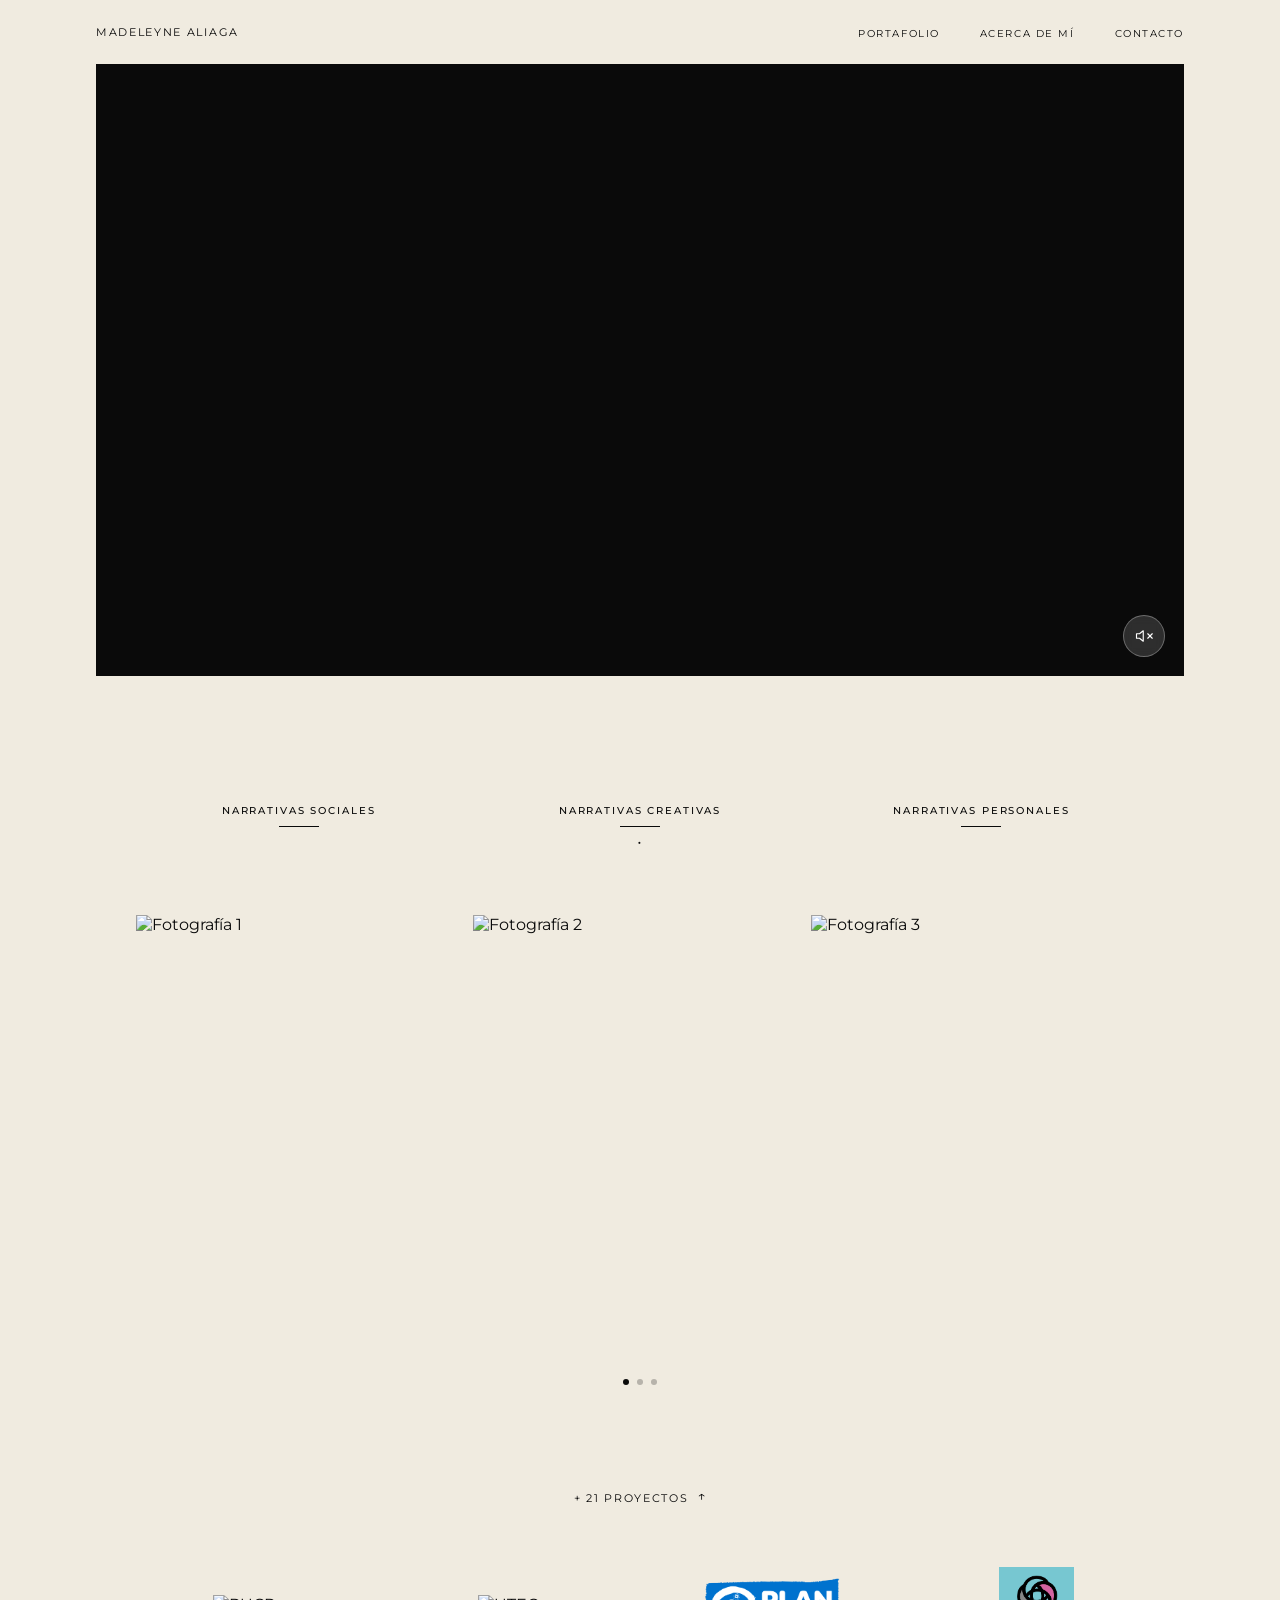
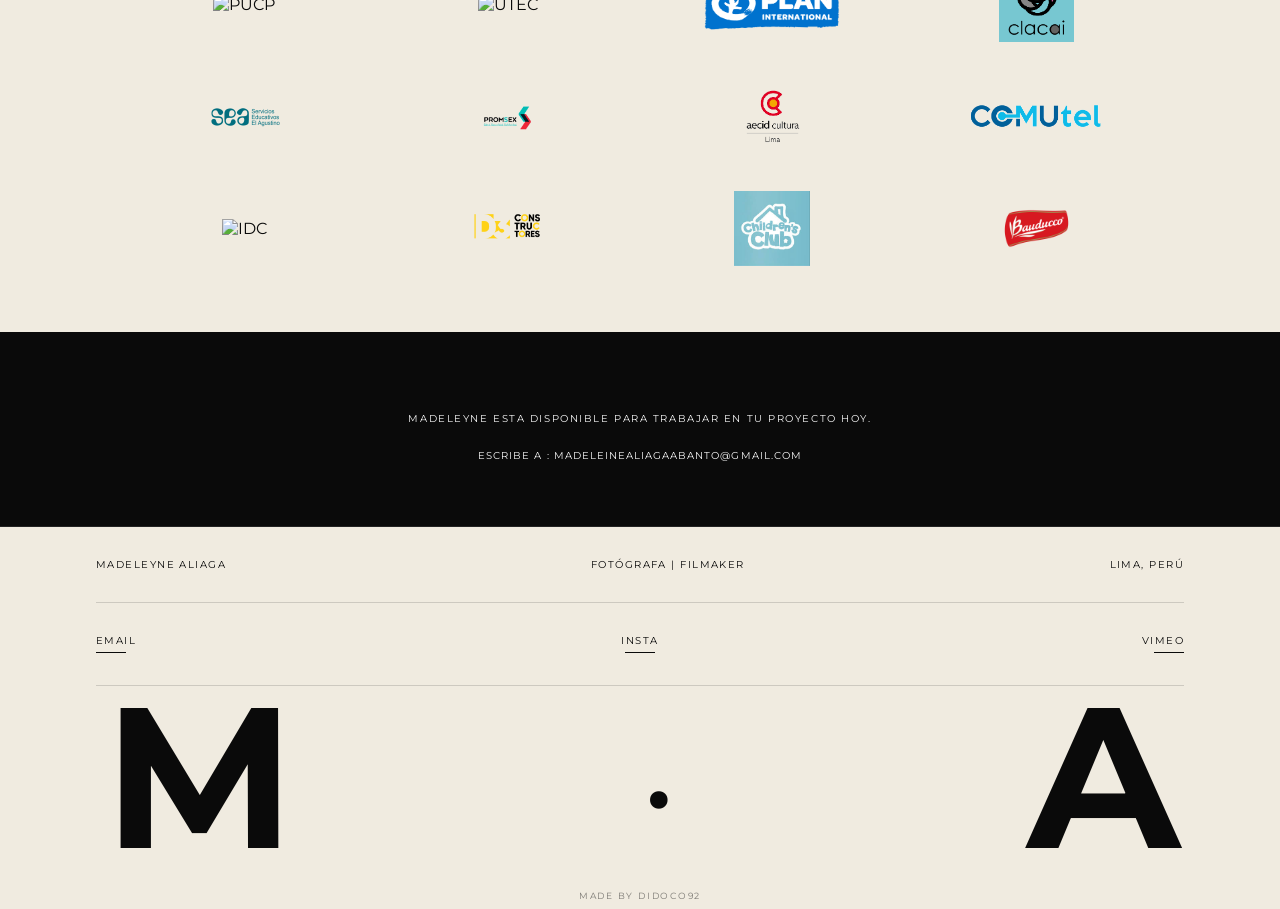
==== index.html @ 3b681f4a "feat: add pther subsides" ====
<!DOCTYPE html>
<html lang="es">
<head>
  <meta charset="UTF-8" />
  <meta name="viewport" content="width=device-width, initial-scale=1.0" />
  <title>Madeleyne Aliaga — Fotógrafa | Filmaker</title>
  <link rel="preconnect" href="https://fonts.googleapis.com" />
  <link rel="preconnect" href="https://fonts.gstatic.com" crossorigin />
  <link href="https://fonts.googleapis.com/css2?family=Cormorant+Garamond:wght@300;400;500&family=Montserrat:wght@300;400;500&display=swap" rel="stylesheet" />
  <link rel="stylesheet" href="css/styles.css" />
</head>
<body>

  <!-- NAVBAR -->
  <nav class="navbar" id="navbar">
    <a href="index.html" class="nav-logo">MADELEYNE ALIAGA</a>
    <button class="nav-toggle" id="navToggle" aria-label="Menú">
      <span></span><span></span><span></span>
    </button>
    <ul class="nav-links" id="navLinks">
      <li><a href="portafolio.html">PORTAFOLIO</a></li>
      <li><a href="acerca.html">ACERCA DE MÍ</a></li>
      <li><a href="contacto.html">CONTACTO</a></li>
    </ul>
  </nav>

  <main>

    <!-- SECCIÓN 1: HERO VIDEO VIMEO -->
    <section class="hero">
      <div class="video-wrapper">
        <iframe
          id="vimeoPlayer"
          src="https://player.vimeo.com/video/1180975391?autoplay=1&muted=1&loop=1&controls=0&title=0&byline=0&portrait=0"
          frameborder="0"
          allow="autoplay; fullscreen; picture-in-picture"
          allowfullscreen
          title="Reel Madeleyne Aliaga">
        </iframe>
        <button class="btn-mute" id="btnMute" aria-label="Activar sonido">
          <span id="muteIcon">
            <svg width="18" height="18" viewBox="0 0 24 24" fill="none" stroke="currentColor" stroke-width="1.5" stroke-linecap="round" stroke-linejoin="round">
              <polygon points="11 5 6 9 2 9 2 15 6 15 11 19 11 5"/>
              <line x1="23" y1="9" x2="17" y2="15"/>
              <line x1="17" y1="9" x2="23" y2="15"/>
            </svg>
          </span>
        </button>
      </div>
    </section>

    <!-- SECCIÓN 2: CATEGORÍAS -->
    <section class="categorias">
      <a href="portafolio.html#narrativas-sociales" class="categoria-item">
        <span class="categoria-titulo">NARRATIVAS SOCIALES</span>
        <span class="categoria-linea"></span>
      </a>
      <a href="portafolio.html#narrativas-creativas" class="categoria-item">
        <span class="categoria-titulo">NARRATIVAS CREATIVAS</span>
        <span class="categoria-linea"></span>
        <span class="categoria-punto">·</span>
      </a>
      <a href="portafolio.html#narrativas-personales" class="categoria-item">
        <span class="categoria-titulo">NARRATIVAS PERSONALES</span>
        <span class="categoria-linea"></span>
      </a>
    </section>

    <!-- SECCIÓN 3: GALERÍA ROTATIVA -->
    <section class="galeria">
      <div class="galeria-track" id="galeriaTrack">
        <!-- Grupo 1 -->
        <div class="galeria-grupo activo">
          <div class="galeria-foto"><img src="img/galeria/grupo_1/persona1.jpg" alt="Fotografía 1" loading="lazy" decoding="async" /></div>
          <div class="galeria-foto"><img src="img/galeria/grupo_1/persona2.jpg" alt="Fotografía 2" loading="lazy" decoding="async" /></div>
          <div class="galeria-foto"><img src="img/galeria/grupo_1/persona3.jpg" alt="Fotografía 3" loading="lazy" decoding="async" /></div>
        </div>
        <!-- Grupo 2 -->
        <div class="galeria-grupo">
          <div class="galeria-foto"><img src="img/galeria/grupo_2/persona1.jpg" alt="Fotografía 4" loading="lazy" decoding="async" /></div>
          <div class="galeria-foto"><img src="img/galeria/grupo_2/persona2.jpg" alt="Fotografía 5" loading="lazy" decoding="async" /></div>
          <div class="galeria-foto"><img src="img/galeria/grupo_2/persona3.jpg" alt="Fotografía 6" loading="lazy" decoding="async" /></div>
        </div>
        <!-- Grupo 3 -->
        <div class="galeria-grupo">
          <div class="galeria-foto"><img src="img/galeria/grupo_3/persona1.jpg" alt="Fotografía 7" loading="lazy" decoding="async" /></div>
          <div class="galeria-foto"><img src="img/galeria/grupo_3/persona2.jpg" alt="Fotografía 8" loading="lazy" decoding="async" /></div>
          <div class="galeria-foto"><img src="img/galeria/grupo_3/persona3.jpg" alt="Fotografía 9" loading="lazy" decoding="async" /></div>
        </div>
      </div>
      <!-- Indicadores -->
      <div class="galeria-dots">
        <span class="dot activo" data-index="0"></span>
        <span class="dot" data-index="1"></span>
        <span class="dot" data-index="2"></span>
      </div>
    </section>

    <!-- SECCIÓN 4: + 21 PROYECTOS -->
    <section class="proyectos">
      <button class="proyectos-toggle" id="proyectosToggle" aria-expanded="false">
        + 21 PROYECTOS
        <span class="proyectos-flecha">↓</span>
      </button>

      <!-- LOGOS CLIENTES -->
      <div class="clientes-grid" id="clientesGrid">
        <div class="cliente-logo"><img src="img/clientes/pucp.png" alt="PUCP" /></div>
        <div class="cliente-logo"><img src="img/clientes/utec.png" alt="UTEC" /></div>
        <div class="cliente-logo"><img src="img/clientes/plan.png" alt="Plan International" /></div>
        <div class="cliente-logo"><img src="img/clientes/clacai.png" alt="CLACAI" /></div>
        <div class="cliente-logo"><img src="img/clientes/sea.png" alt="SEA" /></div>
        <div class="cliente-logo"><img src="img/clientes/promsex.png" alt="PROMSEX" /></div>
        <div class="cliente-logo"><img src="img/clientes/aecid.png" alt="AECID Cultura" /></div>
        <div class="cliente-logo"><img src="img/clientes/comutel.png" alt="COMUTEL" /></div>
        <div class="cliente-logo"><img src="img/clientes/idc.png" alt="IDC" /></div>
        <div class="cliente-logo"><img src="img/clientes/construtores.png" alt="Construtores" /></div>
        <div class="cliente-logo"><img src="img/clientes/childrens-club.jpg" alt="Children's Club" /></div>
        <div class="cliente-logo"><img src="img/clientes/bauducco.png" alt="Bauducco" /></div>
      </div>
    </section>

  </main>

  <!-- FOOTER -->
  <footer class="footer">
    <div class="footer-top">
      <p class="footer-disponible">MADELEYNE ESTA DISPONIBLE PARA TRABAJAR EN TU PROYECTO HOY.</p>
      <p class="footer-escribe">ESCRIBE A : <a href="mailto:madeleinealiagaabanto@gmail.com">MADELEINEALIAGAABANTO@GMAIL.COM</a></p>
    </div>
    <div class="footer-bottom">
      <div class="footer-info">
        <span>MADELEYNE ALIAGA</span>
        <span>FOTÓGRAFA | FILMAKER</span>
        <span>LIMA, PERÚ</span>
      </div>
      <div class="footer-links">
        <a href="mailto:madeleinealiagaabanto@gmail.com" class="footer-link">
          EMAIL
          <span class="footer-link-linea"></span>
        </a>
        <a href="https://www.instagram.com/madeleynealiaga31" target="_blank" rel="noopener" class="footer-link">
          INSTA
          <span class="footer-link-linea"></span>
        </a>
        <a href="https://vimeo.com/madeleynealiaga" target="_blank" rel="noopener" class="footer-link">
          VIMEO
          <span class="footer-link-linea"></span>
        </a>
      </div>
      
      <div class="footer-iniciales">
        <span class="inicial">M</span>
        <span class="inicial-punto">.</span>
        <span class="inicial">A</span>
      </div>
      <div class="footer-madeby">
          <span>MADE BY DIDOCO92</span>
      </div>
    </div>
  </footer>

  <script src="js/main.js"></script>
</body>
</html>
---- css/styles.css ----
/* =============================================
   VARIABLES
   ============================================= */
:root {
  --crema: #F0EBE0;
  --negro: #0a0a0a;
  --gris-footer: #6B6B5E;
  --texto-claro: #f5f5f5;
  --font-titulo: 'Cormorant Garamond', serif;
  --font-cuerpo: 'Montserrat', sans-serif;
  --transicion: 0.35s ease;
}

/* =============================================
   RESET Y BASE
   ============================================= */
*, *::before, *::after { box-sizing: border-box; margin: 0; padding: 0; }

html { scroll-behavior: smooth; font-size: 16px; }

body {
  font-family: var(--font-cuerpo);
  background-color: var(--crema);
  color: var(--negro);
  overflow-x: hidden;
}

img { display: block; width: 100%; height: 100%; object-fit: cover; }
a { text-decoration: none; color: inherit; }
ul { list-style: none; }
button { border: none; background: none; font-family: var(--font-cuerpo); }

/* =============================================
   NAVBAR
   ============================================= */
.navbar {
  position: relative;
  z-index: 1000;
  display: flex;
  align-items: center;
  justify-content: space-between;
  padding: 1.4rem 6rem;
  background: var(--crema);
}

.navbar.scrolled {
  background: var(--crema);
  padding: 1rem 6rem;
}

.nav-logo {
  font-family: var(--font-cuerpo);
  font-size: 0.7rem;
  font-weight: 400;
  letter-spacing: 0.15em;
  color: var(--negro);
  transition: opacity var(--transicion);
}

.nav-logo:hover { opacity: 0.6; }

.nav-links {
  display: flex;
  gap: 2.5rem;
  align-items: center;
}

.nav-links a {
  font-size: 0.65rem;
  font-weight: 400;
  letter-spacing: 0.15em;
  color: var(--negro);
  position: relative;
  transition: opacity var(--transicion);
}

.nav-links a::after {
  content: '';
  position: absolute;
  bottom: -3px; left: 0;
  width: 0; height: 1px;
  background: var(--negro);
  transition: width var(--transicion);
}

.nav-links a:hover::after { width: 100%; }
.nav-links a:hover { opacity: 0.7; }

.nav-toggle {
  display: none;
  flex-direction: column;
  gap: 5px;
  padding: 4px;
}

.nav-toggle span {
  display: block;
  width: 22px; height: 1px;
  background: var(--negro);
  transition: transform var(--transicion), opacity var(--transicion);
}

.nav-toggle.abierto span:nth-child(1) { transform: translateY(6px) rotate(45deg); }
.nav-toggle.abierto span:nth-child(2) { opacity: 0; }
.nav-toggle.abierto span:nth-child(3) { transform: translateY(-6px) rotate(-45deg); }

/* =============================================
   HERO — VIDEO VIMEO
   ============================================= */
.hero {
  width: 100%;
  padding: 0 6rem 3rem;
  background: var(--crema);
}

.video-wrapper {
  position: relative;
  width: 100%;
  aspect-ratio: 16 / 9;
  overflow: hidden;
  background: var(--negro);
}

.video-wrapper iframe {
  width: 100%; height: 100%;
  border: none;
  pointer-events: none;
}

/* Botón mute/unmute */
.btn-mute {
  position: absolute;
  bottom: 1.2rem;
  right: 1.2rem;
  z-index: 10;
  width: 42px; height: 42px;
  border-radius: 50%;
  background: rgba(255,255,255,0.15);
  backdrop-filter: blur(6px);
  border: 1px solid rgba(255,255,255,0.3);
  display: flex;
  align-items: center;
  justify-content: center;
  color: white;
  transition: background var(--transicion), transform var(--transicion);
  cursor: none;
}

.btn-mute:hover {
  background: rgba(255,255,255,0.3);
  transform: scale(1.08);
}

.btn-mute svg { display: block; }

/* =============================================
   CATEGORÍAS
   ============================================= */
.categorias {
  display: grid;
  grid-template-columns: repeat(3, 1fr);
  padding: 4rem 6rem 3rem;
  max-width: 1200px;
  margin: 0 auto;
  gap: 1rem;
  background: var(--crema);
}

.categoria-item {
  display: flex;
  flex-direction: column;
  align-items: center;
  gap: 0.6rem;
  padding: 1rem;
  transition: opacity var(--transicion);
  position: relative;
}

.categoria-item:hover { opacity: 0.6; }

.categoria-titulo {
  font-size: 0.65rem;
  font-weight: 500;
  letter-spacing: 0.18em;
  color: var(--negro);
  text-align: center;
}

.categoria-linea {
  display: block;
  width: 40px; height: 1px;
  background: var(--negro);
}

.categoria-punto {
  font-size: 1.2rem;
  line-height: 1;
  margin-top: -0.3rem;
}

/* =============================================
   GALERÍA ROTATIVA
   ============================================= */
.galeria {
  padding: 0 6rem 4rem;
  max-width: 1200px;
  margin: 0 auto;
  background: var(--crema);
  position: relative;
}

.galeria-track { position: relative; }

.galeria-grupo {
  display: grid;
  grid-template-columns: repeat(3, 1fr);
  gap: 4px;
  opacity: 0;
  position: absolute;
  top: 0; left: 0;
  width: 100%;
  transition: opacity 0.8s ease;
  pointer-events: none;
}

.galeria-grupo.activo {
  opacity: 1;
  position: relative;
  pointer-events: all;
}

.galeria-foto {
  aspect-ratio: 3 / 4;
  overflow: hidden;
}

.galeria-foto img {
  transition: transform 0.6s ease;
}

.galeria-foto:hover img { transform: scale(1.04); }

.galeria-dots {
  display: flex;
  justify-content: center;
  gap: 8px;
  margin-top: 1.2rem;
}

.dot {
  width: 6px; height: 6px;
  border-radius: 50%;
  background: rgba(10,10,10,0.25);
  cursor: pointer;
  transition: background var(--transicion);
}

.dot.activo { background: var(--negro); }

/* =============================================
   + 21 PROYECTOS
   ============================================= */
.proyectos {
  padding: 2rem 6rem 4rem;
  max-width: 1200px;
  margin: 0 auto;
  background: var(--crema);
  text-align: center;
}

.proyectos-toggle {
  font-family: var(--font-cuerpo);
  font-size: 0.7rem;
  font-weight: 400;
  letter-spacing: 0.15em;
  color: var(--negro);
  display: inline-flex;
  align-items: center;
  gap: 0.5rem;
  padding: 0.5rem 0;
  border-bottom: 1px solid transparent;
  transition: border-color var(--transicion), opacity var(--transicion);
}

.proyectos-toggle:hover { opacity: 0.6; }

.proyectos-flecha {
  display: inline-block;
  transition: transform var(--transicion);
  font-size: 0.9rem;
}

.proyectos-toggle[aria-expanded="true"] .proyectos-flecha {
  transform: rotate(180deg);
}

.clientes-grid {
  display: grid;
  grid-template-columns: repeat(4, 1fr);
  gap: 2rem 3rem;
  align-items: center;
  justify-items: center;
  margin-top: 3rem;
  max-height: 0;
  overflow: hidden;
  opacity: 0;
  transition: max-height 0.6s ease, opacity 0.5s ease;
}

.clientes-grid.visible {
  max-height: 600px;
  opacity: 1;
}

.cliente-logo {
  width: 140px; height: 80px;
  display: flex;
  align-items: center;
  justify-content: center;
}

.cliente-logo img {
  width: auto;
  height: auto;
  max-width: 140px;
  max-height: 75px;
  object-fit: contain;
  filter: grayscale(0%);
  opacity: 1;
  transition: transform var(--transicion);
}

.cliente-logo img:hover {
  transform: scale(1.05);
}

/* =============================================
   FOOTER
   ============================================= */
.footer { background: var(--negro); }

.footer-top {
  padding: 5rem 2.5rem 4rem;
  text-align: center;
  border-bottom: 1px solid rgba(255,255,255,0.1);
}

.footer-disponible {
  font-size: 0.65rem;
  font-weight: 400;
  letter-spacing: 0.15em;
  color: var(--texto-claro);
  margin-bottom: 1.5rem;
}

.footer-escribe {
  font-size: 0.65rem;
  letter-spacing: 0.1em;
  color: var(--texto-claro);
}

.footer-escribe a {
  color: var(--texto-claro);
  transition: opacity var(--transicion);
}

.footer-escribe a:hover { opacity: 0.6; }

.footer-bottom {
  background: var(--crema);
  padding: 2rem 6rem 0;
  max-width: 100%;
}

.footer-info {
  display: flex;
  justify-content: space-between;
  align-items: center;
  padding-bottom: 2rem;
  border-bottom: 1px solid rgba(10,10,10,0.15);
}

.footer-info span {
  font-size: 0.6rem;
  letter-spacing: 0.15em;
  color: var(--negro);
  font-weight: 400;
}

.footer-links {
  display: flex;
  justify-content: space-between;
  padding: 2rem 0;
  border-bottom: 1px solid rgba(10,10,10,0.15);
}

.footer-link {
  display: flex;
  flex-direction: column;
  align-items: flex-start;
  gap: 6px;
  font-size: 0.6rem;
  letter-spacing: 0.15em;
  color: var(--negro);
  transition: opacity var(--transicion);
  flex: 1;
}

.footer-link:nth-child(2) { align-items: center; }
.footer-link:nth-child(3) { align-items: flex-end; }

.footer-link:hover { opacity: 0.5; }

.footer-link-linea {
  display: block;
  width: 30px; height: 1px;
  background: var(--negro);
}

.footer-madeby {
  text-align: center;
  padding: 1.5rem 0 0.5rem;
  font-size: 0.55rem;
  letter-spacing: 0.2em;
  color: rgba(10,10,10,0.5);
}

.footer-iniciales {
  display: flex;
  justify-content: space-between;
  align-items: baseline;
  padding: 0 0.5rem;
  line-height: 0.85;
  overflow: visible;
}

.inicial {
  font-family: var(--font-cuerpo);
  font-size: clamp(70px, 16vw, 200px);
  font-weight: 700;
  color: var(--negro);
  letter-spacing: -0.02em;
  line-height: 0.9;
}

.inicial-punto {
  font-size: clamp(35px, 7vw, 90px);
  font-weight: 700;
  color: var(--negro);
  align-self: center;
}

/* =============================================
   RESPONSIVE — TABLET (768px)
   ============================================= */
@media (max-width: 768px) {
  body { cursor: auto; }
  .cursor, .cursor-follower { display: none; }

  .navbar { padding: 1.2rem 1.5rem; }
  .navbar.scrolled { padding: 0.9rem 1.5rem; }

  .nav-toggle { display: flex; }

  .nav-links {
    position: fixed;
    top: 0; right: -100%;
    width: 70%; height: 100vh;
    background: var(--crema);
    flex-direction: column;
    justify-content: center;
    gap: 2.5rem;
    padding: 2rem;
    transition: right var(--transicion);
    z-index: 99;
    border-left: 1px solid rgba(10,10,10,0.1);
  }

  .nav-links.abierto { right: 0; }
  .nav-links a { font-size: 0.8rem; }

  .hero { padding: 0 2rem 2rem; }
  .hero .video-wrapper { aspect-ratio: 4 / 3; }

  .categorias {
    grid-template-columns: 1fr;
    padding: 3rem 2rem 2rem;
    max-width: 100%;
    gap: 1.5rem;
  }

  .galeria { padding: 0 2rem 3rem; max-width: 100%; }

  .galeria-grupo { grid-template-columns: 1fr; gap: 4px; }
  .galeria-foto { aspect-ratio: 4 / 3; }

  .clientes-grid { grid-template-columns: repeat(2, 1fr); gap: 1.5rem; }

  .proyectos { padding: 2rem 2rem 3rem; max-width: 100%; }

  .footer-top { padding: 3rem 2rem; }
  .footer-bottom { padding: 1.5rem 2rem 0; }

  .footer-info { flex-direction: column; gap: 0.8rem; text-align: center; }
}

/* =============================================
   RESPONSIVE — MÓVIL (480px)
   ============================================= */
@media (max-width: 480px) {
  .nav-links { width: 85%; }

  .categorias { padding: 2rem 1rem 1.5rem; }
  .galeria { padding: 0 1rem 2.5rem; }
  .proyectos { padding: 1.5rem 1rem 2.5rem; }

  .footer-top { padding: 2.5rem 1rem; }
  .footer-bottom { padding: 1.5rem 1rem 0; }
  .footer-links { flex-direction: column; gap: 1.2rem; }

  .clientes-grid { grid-template-columns: repeat(2, 1fr); gap: 1rem; }

  .inicial { font-size: clamp(60px, 22vw, 100px); }
}

/* =============================================
   ANIMACIONES FADE IN
   ============================================= */
.fade-in {
  opacity: 0;
  transform: translateY(24px);
  transition: opacity 0.7s ease, transform 0.7s ease;
}

.fade-in.visible-anim {
  opacity: 1;
  transform: translateY(0);
}
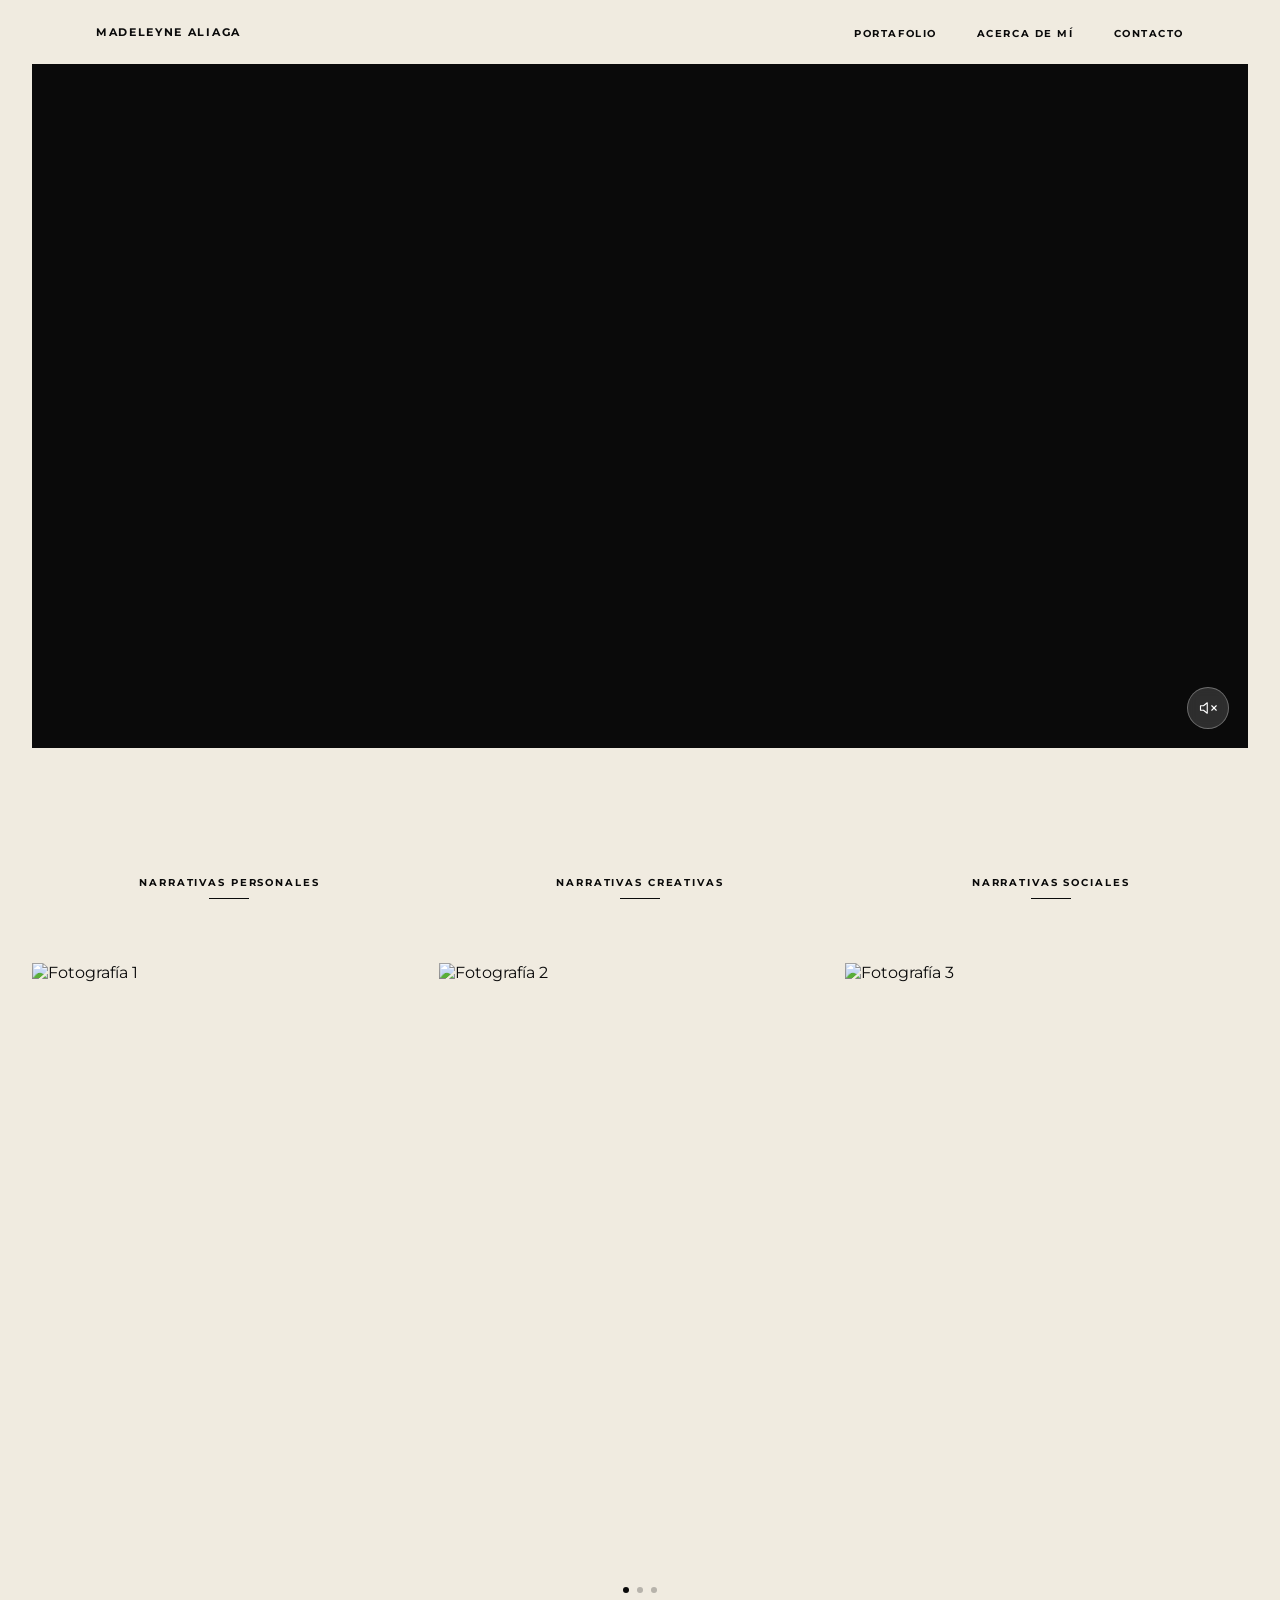
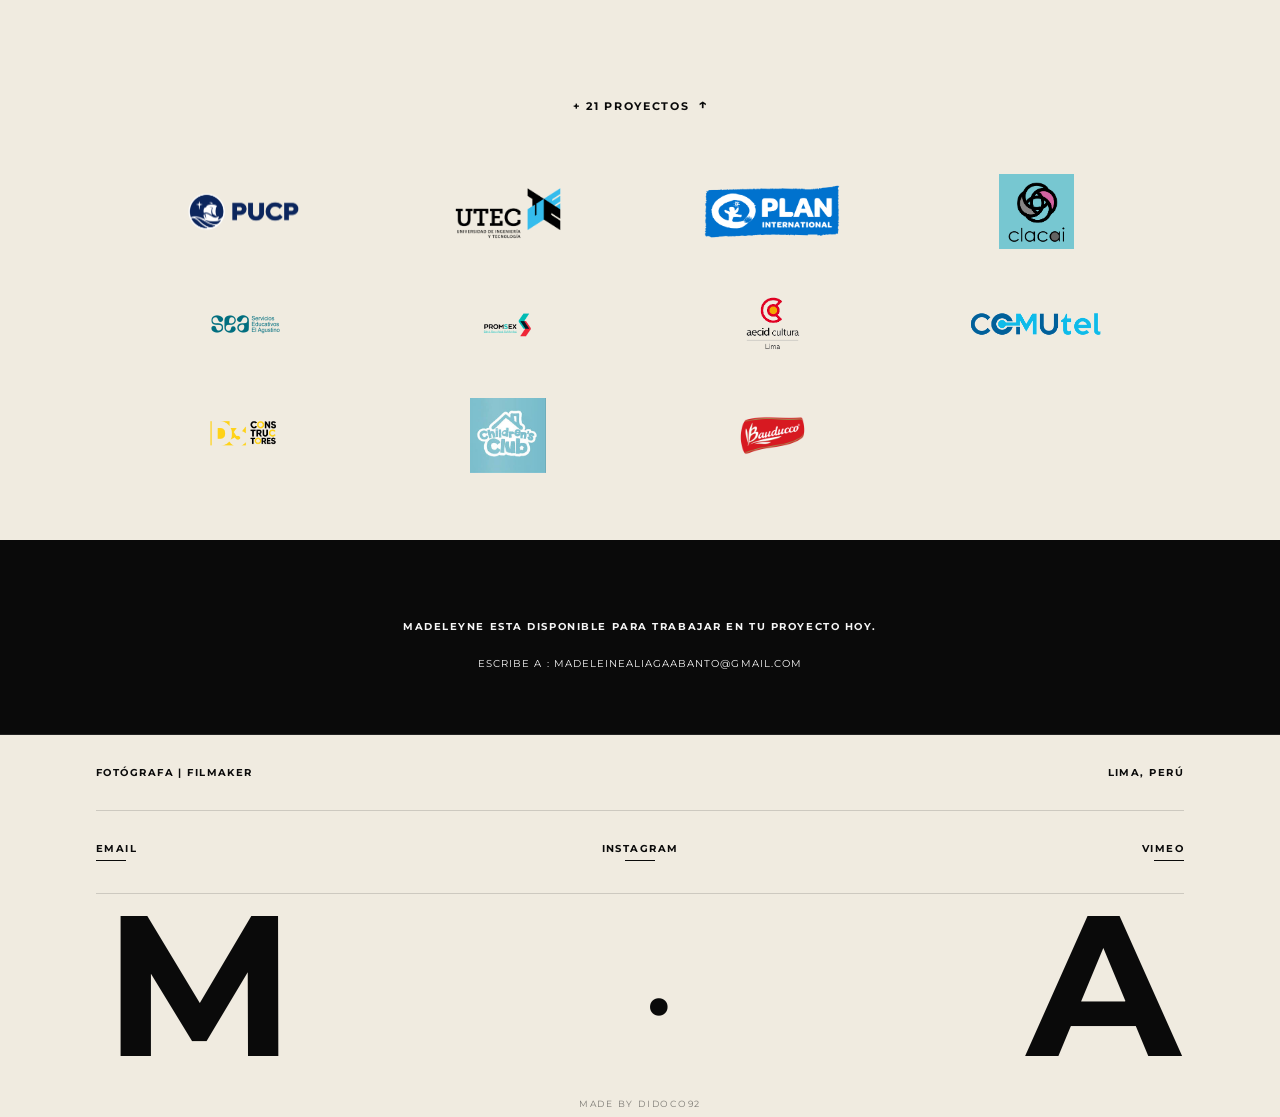
==== commit 9a883e23: "fix: deploy web" ====
--- a/index.html
+++ b/index.html
@@ -2,8 +2,9 @@
 <html lang="es">
 <head>
   <meta charset="UTF-8" />
+  <link rel="icon" type="image/svg+xml" href="favicon.svg" />
   <meta name="viewport" content="width=device-width, initial-scale=1.0" />
-  <title>Madeleyne Aliaga — Fotógrafa | Filmaker</title>
+  <title>Portafolio Web</title>
   <link rel="preconnect" href="https://fonts.googleapis.com" />
   <link rel="preconnect" href="https://fonts.gstatic.com" crossorigin />
   <link href="https://fonts.googleapis.com/css2?family=Cormorant+Garamond:wght@300;400;500&family=Montserrat:wght@300;400;500&display=swap" rel="stylesheet" />
@@ -13,7 +14,9 @@
 
   <!-- NAVBAR -->
   <nav class="navbar" id="navbar">
-    <a href="index.html" class="nav-logo">MADELEYNE ALIAGA</a>
+    <a href="index.html" class="nav-logo">
+      MADELEYNE ALIAGA
+    </a>
     <button class="nav-toggle" id="navToggle" aria-label="Menú">
       <span></span><span></span><span></span>
     </button>
@@ -51,19 +54,20 @@
 
     <!-- SECCIÓN 2: CATEGORÍAS -->
     <section class="categorias">
-      <a href="portafolio.html#narrativas-sociales" class="categoria-item">
-        <span class="categoria-titulo">NARRATIVAS SOCIALES</span>
+      <a href="portafolio.html#narrativas-personales" class="categoria-item">
+        <span class="categoria-titulo">NARRATIVAS PERSONALES</span>
         <span class="categoria-linea"></span>
       </a>
       <a href="portafolio.html#narrativas-creativas" class="categoria-item">
         <span class="categoria-titulo">NARRATIVAS CREATIVAS</span>
         <span class="categoria-linea"></span>
-        <span class="categoria-punto">·</span>
+
       </a>
-      <a href="portafolio.html#narrativas-personales" class="categoria-item">
-        <span class="categoria-titulo">NARRATIVAS PERSONALES</span>
+      <a href="portafolio.html#narrativas-sociales" class="categoria-item">
+        <span class="categoria-titulo">NARRATIVAS SOCIALES</span>
         <span class="categoria-linea"></span>
       </a>
+      
     </section>
 
     <!-- SECCIÓN 3: GALERÍA ROTATIVA -->
@@ -73,19 +77,19 @@
         <div class="galeria-grupo activo">
           <div class="galeria-foto"><img src="img/galeria/grupo_1/persona1.jpg" alt="Fotografía 1" loading="lazy" decoding="async" /></div>
           <div class="galeria-foto"><img src="img/galeria/grupo_1/persona2.jpg" alt="Fotografía 2" loading="lazy" decoding="async" /></div>
-          <div class="galeria-foto"><img src="img/galeria/grupo_1/persona3.jpg" alt="Fotografía 3" loading="lazy" decoding="async" /></div>
+          <div class="galeria-foto"><img src="img/galeria/grupo_1/persona3.jpg" alt="Fotografía 3" loading="lazy" decoding="async" style="object-position: 70% 90% !important;"/></div>
         </div>
         <!-- Grupo 2 -->
         <div class="galeria-grupo">
           <div class="galeria-foto"><img src="img/galeria/grupo_2/persona1.jpg" alt="Fotografía 4" loading="lazy" decoding="async" /></div>
-          <div class="galeria-foto"><img src="img/galeria/grupo_2/persona2.jpg" alt="Fotografía 5" loading="lazy" decoding="async" /></div>
-          <div class="galeria-foto"><img src="img/galeria/grupo_2/persona3.jpg" alt="Fotografía 6" loading="lazy" decoding="async" /></div>
+          <div class="galeria-foto"><img src="img/galeria/grupo_2/persona2.jpg" alt="Fotografía 5" loading="lazy" decoding="async" style="object-position: 20%  !important;"/></div>
+          <div class="galeria-foto"><img src="img/galeria/grupo_2/persona3.jpg" alt="Fotografía 6" loading="lazy" decoding="async" style="object-position: 20% 70% !important;"/></div>
         </div>
         <!-- Grupo 3 -->
         <div class="galeria-grupo">
           <div class="galeria-foto"><img src="img/galeria/grupo_3/persona1.jpg" alt="Fotografía 7" loading="lazy" decoding="async" /></div>
           <div class="galeria-foto"><img src="img/galeria/grupo_3/persona2.jpg" alt="Fotografía 8" loading="lazy" decoding="async" /></div>
-          <div class="galeria-foto"><img src="img/galeria/grupo_3/persona3.jpg" alt="Fotografía 9" loading="lazy" decoding="async" /></div>
+          <div class="galeria-foto"><img src="img/galeria/grupo_3/persona3.jpg" alt="Fotografía 9" loading="lazy" decoding="async" style="object-position: 70% 90% !important;"/></div>
         </div>
       </div>
       <!-- Indicadores -->
@@ -113,11 +117,11 @@
         <div class="cliente-logo"><img src="img/clientes/promsex.png" alt="PROMSEX" /></div>
         <div class="cliente-logo"><img src="img/clientes/aecid.png" alt="AECID Cultura" /></div>
         <div class="cliente-logo"><img src="img/clientes/comutel.png" alt="COMUTEL" /></div>
-        <div class="cliente-logo"><img src="img/clientes/idc.png" alt="IDC" /></div>
         <div class="cliente-logo"><img src="img/clientes/construtores.png" alt="Construtores" /></div>
         <div class="cliente-logo"><img src="img/clientes/childrens-club.jpg" alt="Children's Club" /></div>
         <div class="cliente-logo"><img src="img/clientes/bauducco.png" alt="Bauducco" /></div>
       </div>
+
     </section>
 
   </main>
@@ -130,7 +134,7 @@
     </div>
     <div class="footer-bottom">
       <div class="footer-info">
-        <span>MADELEYNE ALIAGA</span>
+
         <span>FOTÓGRAFA | FILMAKER</span>
         <span>LIMA, PERÚ</span>
       </div>
@@ -140,7 +144,7 @@
           <span class="footer-link-linea"></span>
         </a>
         <a href="https://www.instagram.com/madeleynealiaga31" target="_blank" rel="noopener" class="footer-link">
-          INSTA
+          INSTAGRAM
           <span class="footer-link-linea"></span>
         </a>
         <a href="https://vimeo.com/madeleynealiaga" target="_blank" rel="noopener" class="footer-link">
--- a/css/styles.css
+++ b/css/styles.css
@@ -51,10 +51,13 @@
 .nav-logo {
   font-family: var(--font-cuerpo);
   font-size: 0.7rem;
-  font-weight: 400;
+  font-weight: 700;
   letter-spacing: 0.15em;
   color: var(--negro);
   transition: opacity var(--transicion);
+  display: flex;
+  align-items: center;
+  gap: 8px;
 }
 
 .nav-logo:hover { opacity: 0.6; }
@@ -67,7 +70,7 @@
 
 .nav-links a {
   font-size: 0.65rem;
-  font-weight: 400;
+  font-weight: 700;
   letter-spacing: 0.15em;
   color: var(--negro);
   position: relative;
@@ -109,7 +112,7 @@
    ============================================= */
 .hero {
   width: 100%;
-  padding: 0 6rem 3rem;
+  padding: 0 2rem 3rem;
   background: var(--crema);
 }
 
@@ -159,9 +162,7 @@
 .categorias {
   display: grid;
   grid-template-columns: repeat(3, 1fr);
-  padding: 4rem 6rem 3rem;
-  max-width: 1200px;
-  margin: 0 auto;
+  padding: 4rem 2rem 3rem;
   gap: 1rem;
   background: var(--crema);
 }
@@ -180,7 +181,7 @@
 
 .categoria-titulo {
   font-size: 0.65rem;
-  font-weight: 500;
+  font-weight: 700;
   letter-spacing: 0.18em;
   color: var(--negro);
   text-align: center;
@@ -202,9 +203,7 @@
    GALERÍA ROTATIVA
    ============================================= */
 .galeria {
-  padding: 0 6rem 4rem;
-  max-width: 1200px;
-  margin: 0 auto;
+  padding: 0 2rem 4rem;
   background: var(--crema);
   position: relative;
 }
@@ -230,7 +229,7 @@
 }
 
 .galeria-foto {
-  aspect-ratio: 3 / 4;
+  aspect-ratio: 2 / 3;
   overflow: hidden;
 }
 
@@ -271,7 +270,7 @@
 .proyectos-toggle {
   font-family: var(--font-cuerpo);
   font-size: 0.7rem;
-  font-weight: 400;
+  font-weight: 700;
   letter-spacing: 0.15em;
   color: var(--negro);
   display: inline-flex;
@@ -299,6 +298,7 @@
   grid-template-columns: repeat(4, 1fr);
   gap: 2rem 3rem;
   align-items: center;
+  justify-content: center;
   justify-items: center;
   margin-top: 3rem;
   max-height: 0;
@@ -347,7 +347,7 @@
 
 .footer-disponible {
   font-size: 0.65rem;
-  font-weight: 400;
+  font-weight: 700;
   letter-spacing: 0.15em;
   color: var(--texto-claro);
   margin-bottom: 1.5rem;
@@ -384,7 +384,7 @@
   font-size: 0.6rem;
   letter-spacing: 0.15em;
   color: var(--negro);
-  font-weight: 400;
+  font-weight: 700;
 }
 
 .footer-links {
@@ -400,6 +400,7 @@
   align-items: flex-start;
   gap: 6px;
   font-size: 0.6rem;
+  font-weight: 700;
   letter-spacing: 0.15em;
   color: var(--negro);
   transition: opacity var(--transicion);
@@ -454,6 +455,7 @@
    RESPONSIVE — TABLET (768px)
    ============================================= */
 @media (max-width: 768px) {
+  
   body { cursor: auto; }
   .cursor, .cursor-follower { display: none; }
 
@@ -491,8 +493,11 @@
 
   .galeria { padding: 0 2rem 3rem; max-width: 100%; }
 
-  .galeria-grupo { grid-template-columns: 1fr; gap: 4px; }
-  .galeria-foto { aspect-ratio: 4 / 3; }
+  .galeria-grupo { 
+    grid-template-columns: repeat(3, 1fr);  /* ← mantiene 3 columnas */
+    gap: 4px; 
+  }
+  .galeria-foto { aspect-ratio: 2/3; max-height: 250px; margin: 0 auto;  }
 
   .clientes-grid { grid-template-columns: repeat(2, 1fr); gap: 1.5rem; }
 
@@ -511,12 +516,22 @@
   .nav-links { width: 85%; }
 
   .categorias { padding: 2rem 1rem 1.5rem; }
+  .galeria-grupo { 
+    grid-template-columns: repeat(3, 1fr);  /* ← también 3 columnas */
+    gap: 2px; 
+  }
   .galeria { padding: 0 1rem 2.5rem; }
+  .galeria-foto { 
+    aspect-ratio: 2 / 3;
+    max-height: 180px;
+    margin: 0 auto;
+  }
   .proyectos { padding: 1.5rem 1rem 2.5rem; }
 
   .footer-top { padding: 2.5rem 1rem; }
   .footer-bottom { padding: 1.5rem 1rem 0; }
-  .footer-links { flex-direction: column; gap: 1.2rem; }
+  .footer-links { flex-direction: row; gap:0; justify-content: space-between;}
+  .footer-link { align-items: center !important; }
 
   .clientes-grid { grid-template-columns: repeat(2, 1fr); gap: 1rem; }
 
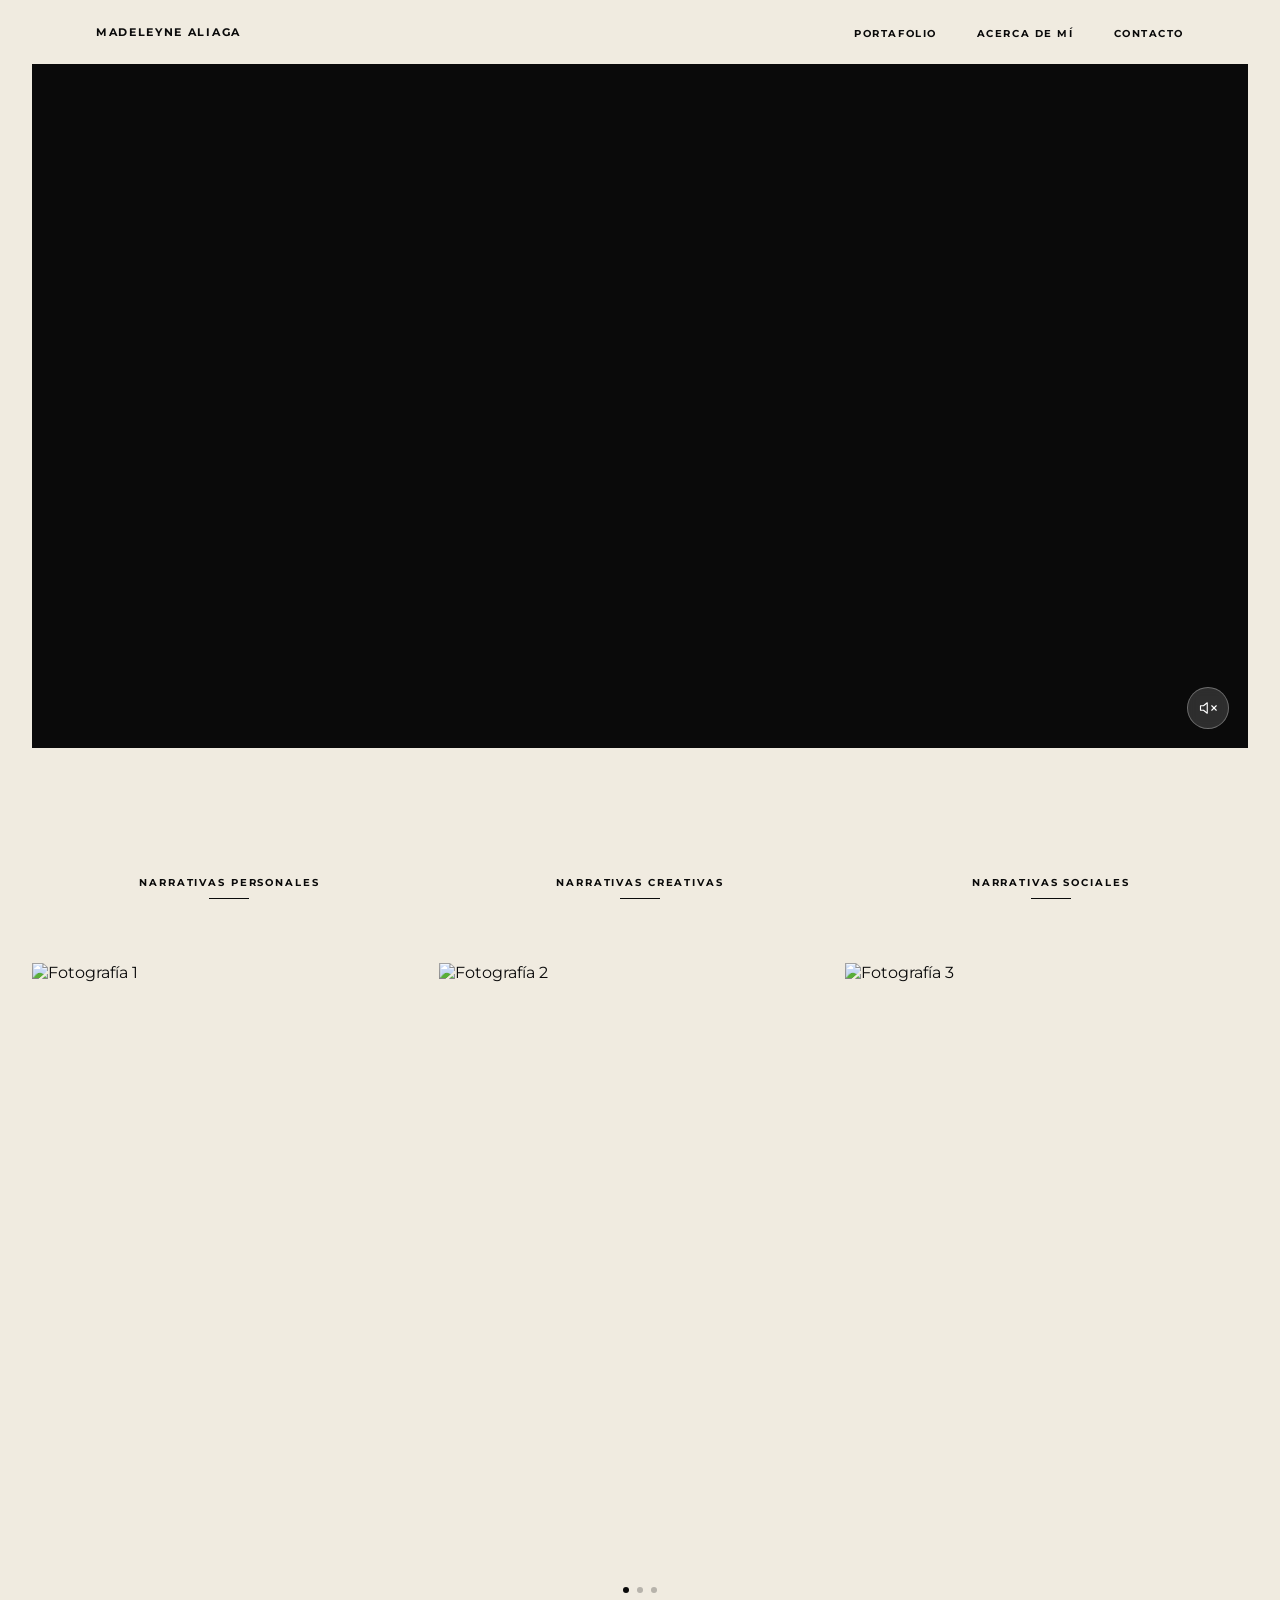
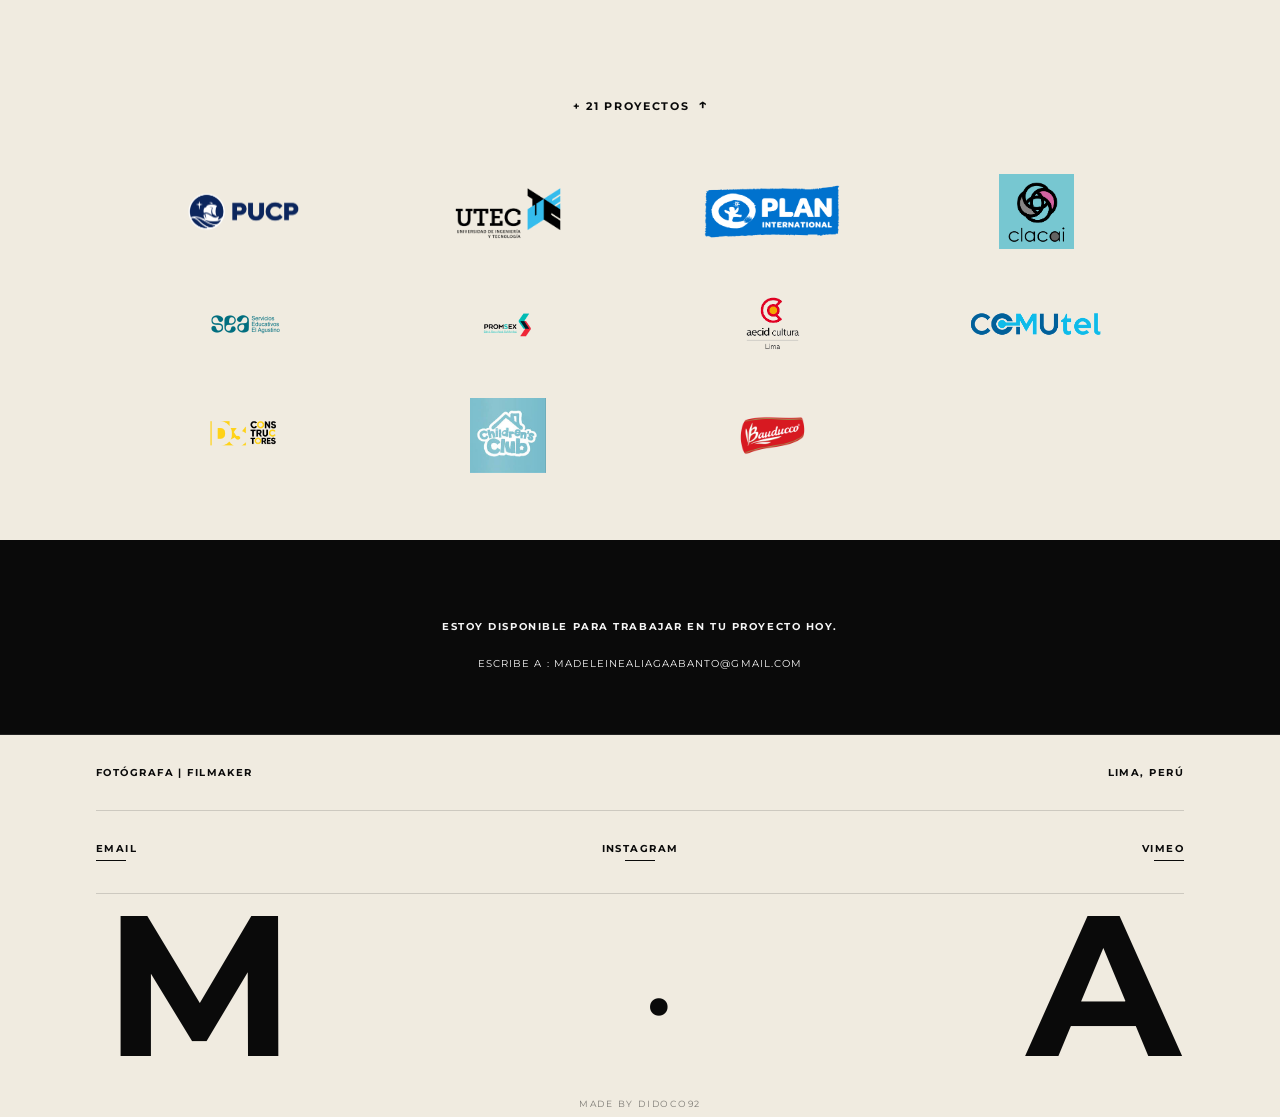
==== commit ed85d448: "feat: add project" ====
--- a/index.html
+++ b/index.html
@@ -9,6 +9,9 @@
   <link rel="preconnect" href="https://fonts.gstatic.com" crossorigin />
   <link href="https://fonts.googleapis.com/css2?family=Cormorant+Garamond:wght@300;400;500&family=Montserrat:wght@300;400;500&display=swap" rel="stylesheet" />
   <link rel="stylesheet" href="css/styles.css" />
+  <link rel="preload" as="image" href="img/galeria/grupo_1/persona1.jpg" />
+  <link rel="preload" as="image" href="img/galeria/grupo_1/persona2.jpg" />
+  <link rel="preload" as="image" href="img/galeria/grupo_1/persona3.jpg" />
 </head>
 <body>
 
@@ -75,9 +78,9 @@
       <div class="galeria-track" id="galeriaTrack">
         <!-- Grupo 1 -->
         <div class="galeria-grupo activo">
-          <div class="galeria-foto"><img src="img/galeria/grupo_1/persona1.jpg" alt="Fotografía 1" loading="lazy" decoding="async" /></div>
-          <div class="galeria-foto"><img src="img/galeria/grupo_1/persona2.jpg" alt="Fotografía 2" loading="lazy" decoding="async" /></div>
-          <div class="galeria-foto"><img src="img/galeria/grupo_1/persona3.jpg" alt="Fotografía 3" loading="lazy" decoding="async" style="object-position: 70% 90% !important;"/></div>
+          <div class="galeria-foto"><img src="img/galeria/grupo_1/persona1.jpg" alt="Fotografía 1" loading="eager" decoding="async" /></div>
+          <div class="galeria-foto"><img src="img/galeria/grupo_1/persona2.jpg" alt="Fotografía 2" loading="eager" decoding="async" /></div>
+          <div class="galeria-foto"><img src="img/galeria/grupo_1/persona3.jpg" alt="Fotografía 3" loading="eager" decoding="async" style="object-position: 70% 90% !important;"/></div>
         </div>
         <!-- Grupo 2 -->
         <div class="galeria-grupo">
@@ -129,7 +132,7 @@
   <!-- FOOTER -->
   <footer class="footer">
     <div class="footer-top">
-      <p class="footer-disponible">MADELEYNE ESTA DISPONIBLE PARA TRABAJAR EN TU PROYECTO HOY.</p>
+      <p class="footer-disponible">ESTOY DISPONIBLE PARA TRABAJAR EN TU PROYECTO HOY.</p>
       <p class="footer-escribe">ESCRIBE A : <a href="mailto:madeleinealiagaabanto@gmail.com">MADELEINEALIAGAABANTO@GMAIL.COM</a></p>
     </div>
     <div class="footer-bottom">
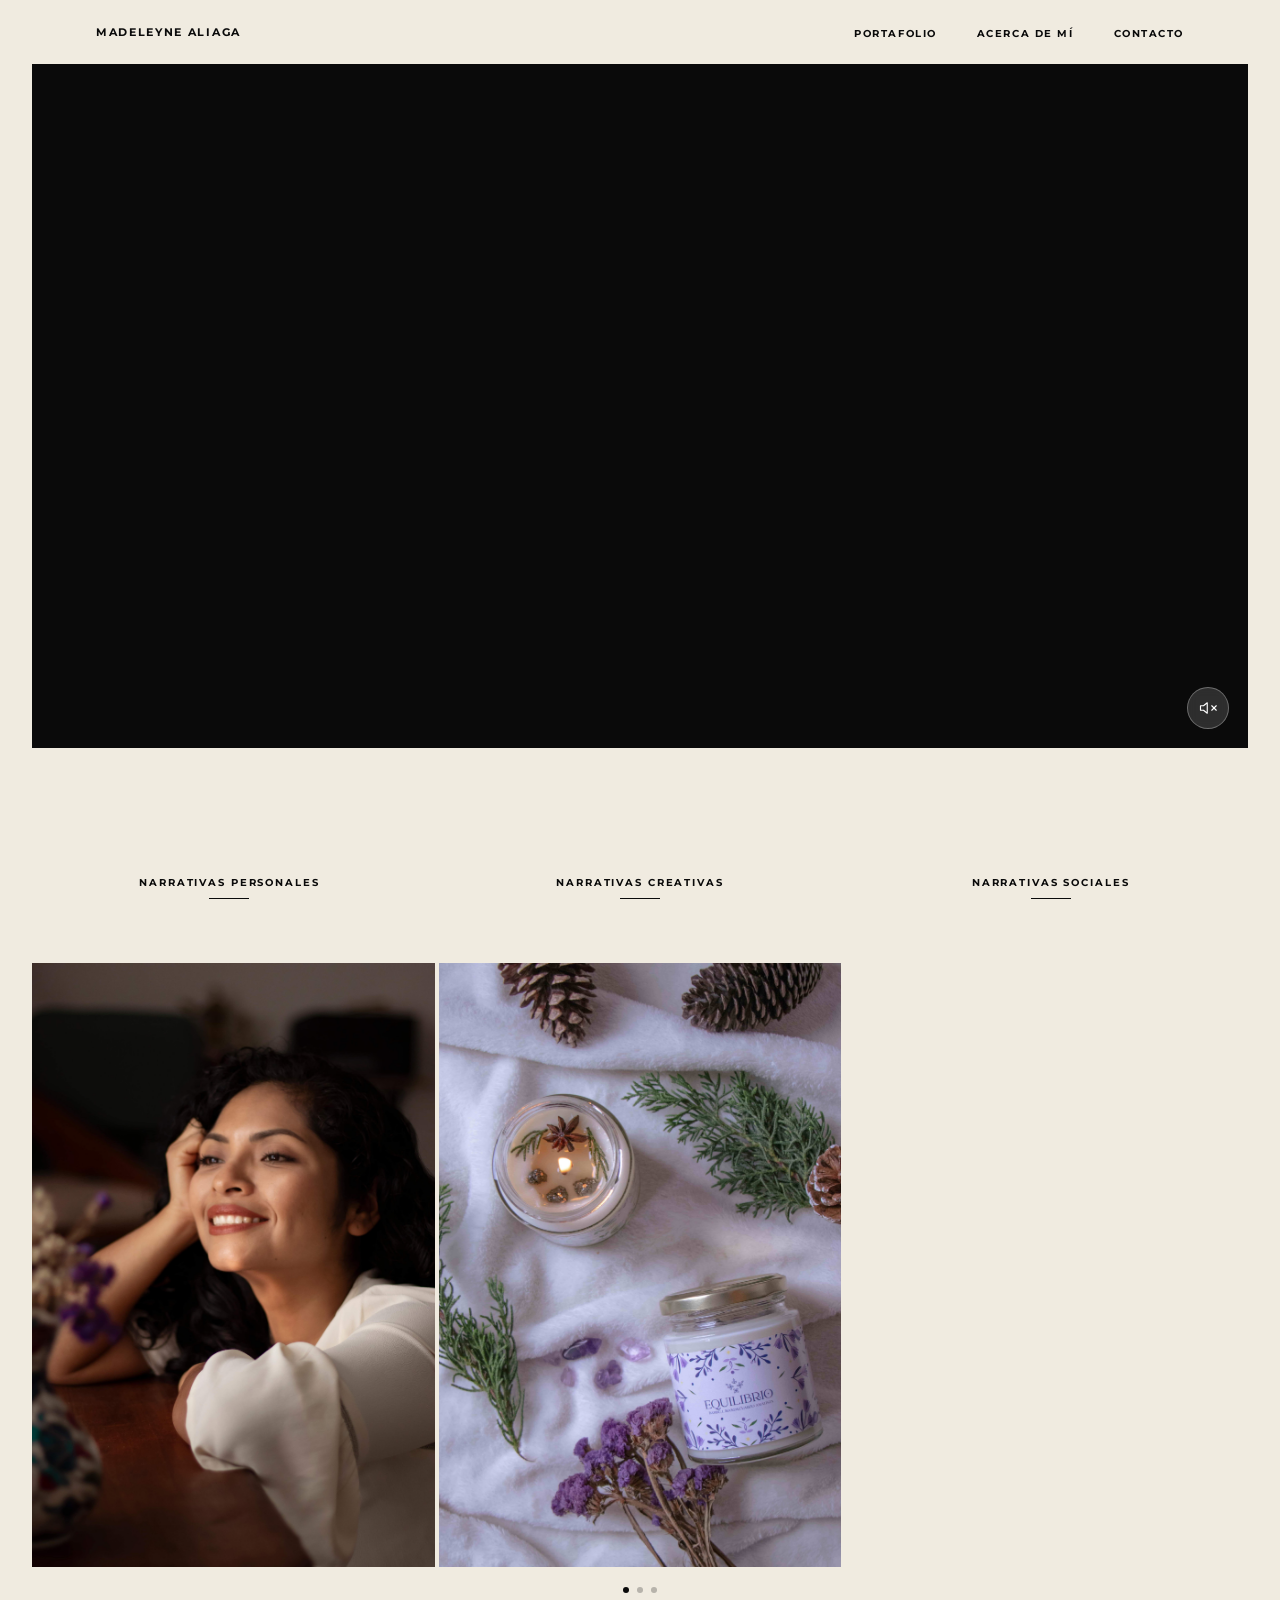
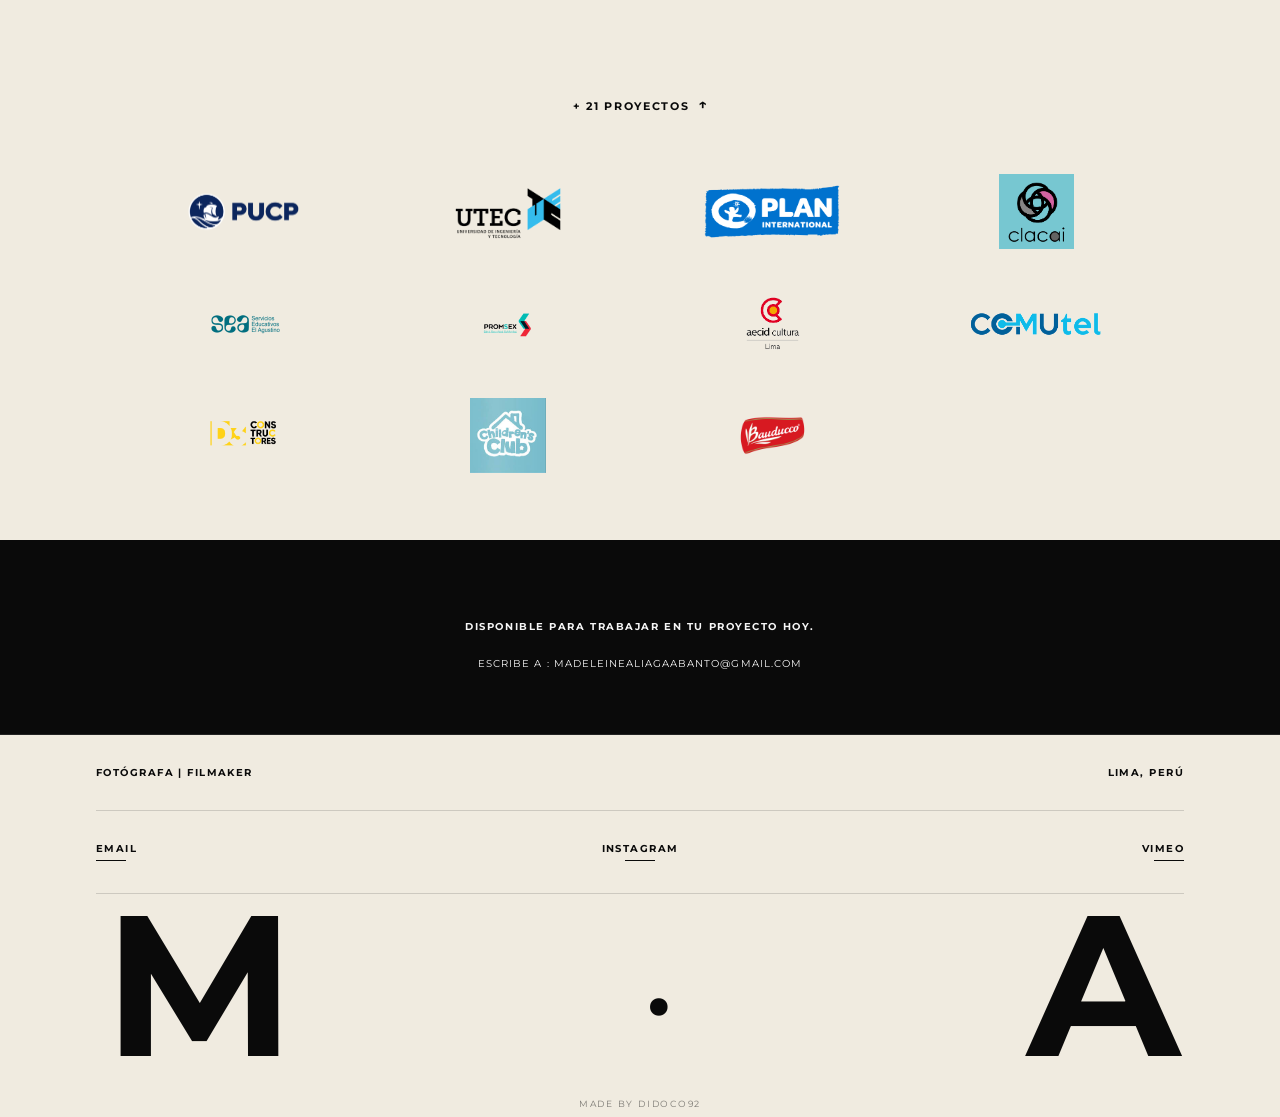
==== commit b6f9d55c: "feat: add text2" ====
--- a/index.html
+++ b/index.html
@@ -132,7 +132,7 @@
   <!-- FOOTER -->
   <footer class="footer">
     <div class="footer-top">
-      <p class="footer-disponible">ESTOY DISPONIBLE PARA TRABAJAR EN TU PROYECTO HOY.</p>
+      <p class="footer-disponible">DISPONIBLE PARA TRABAJAR EN TU PROYECTO HOY.</p>
       <p class="footer-escribe">ESCRIBE A : <a href="mailto:madeleinealiagaabanto@gmail.com">MADELEINEALIAGAABANTO@GMAIL.COM</a></p>
     </div>
     <div class="footer-bottom">
